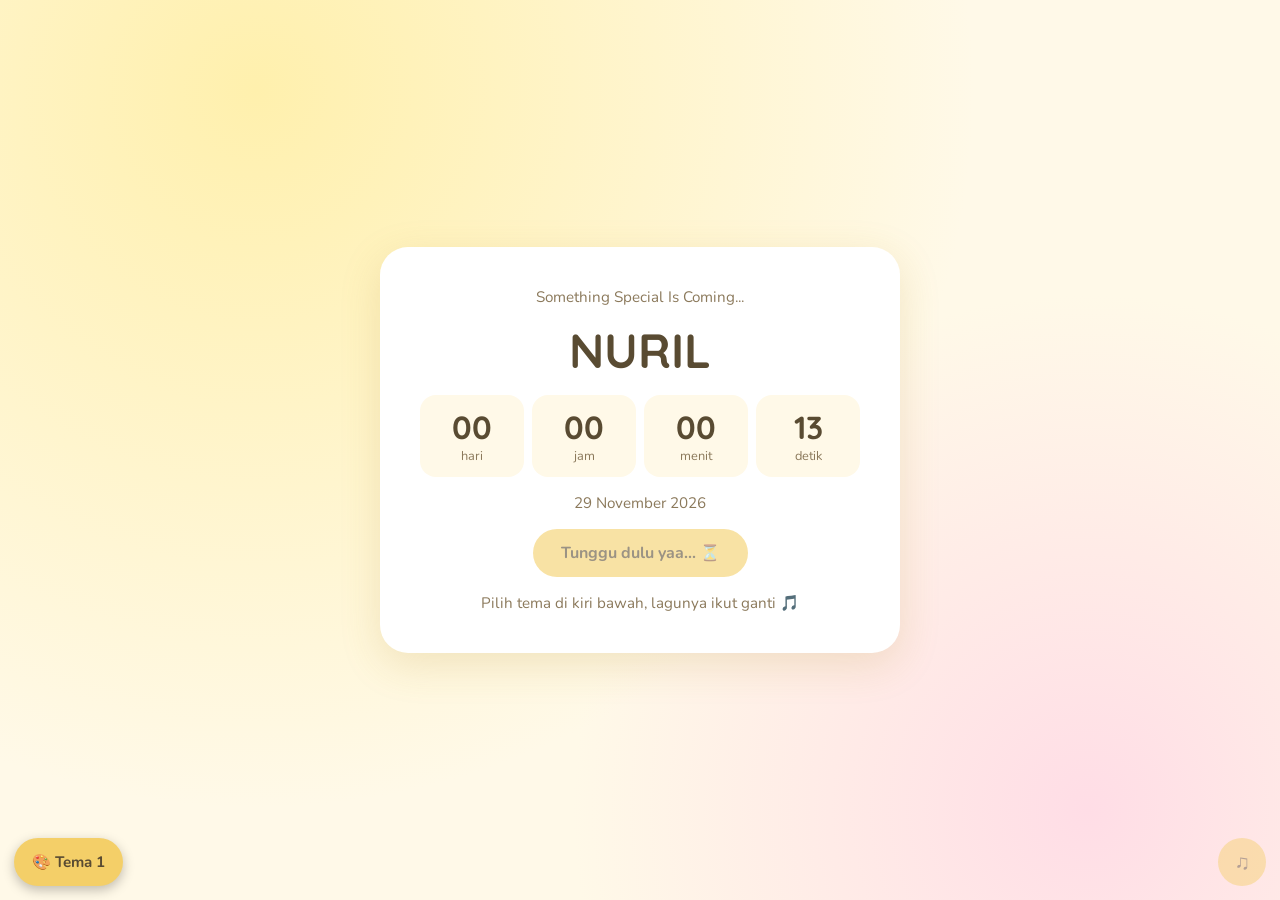
==== veey-birthday/index.html @ 507ac3ee "Add files via upload" ====
<!DOCTYPE html>
<html lang="id">
<head>
<meta charset="UTF-8">
<meta name="viewport" content="width=device-width, initial-scale=1">
<title>Birthday Website — Nuril 16th</title>
<link rel="preconnect" href="https://fonts.googleapis.com">
<link href="https://fonts.googleapis.com/css2?family=Nunito:wght@400;600;700&family=Quicksand:wght@500;700&display=swap" rel="stylesheet">
<link rel="stylesheet" href="css/style.css">
</head>
<body data-theme="1">
<div id="stars" aria-hidden="true"></div>

<main>
  <!-- Layar 0: countdown (hanya tampil sebelum waktu target) -->
  <section class="screen" id="countdown">
    <p class="small">Something Special Is Coming...</p>
    <h1>NURIL</h1>
    <div class="timer" role="timer" aria-live="off">
      <div><b id="t-d">00</b><span>hari</span></div>
      <div><b id="t-h">00</b><span>jam</span></div>
      <div><b id="t-m">00</b><span>menit</span></div>
      <div><b id="t-s">00</b><span>detik</span></div>
    </div>
    <p class="small" id="target-label">29 November 2026</p>
    <button class="btn" id="enter-btn" disabled>Tunggu dulu yaa... ⏳</button>
    <p class="small">Pilih tema di kiri bawah, lagunya ikut ganti 🎵</p>
  </section>

  <!-- Card 1 -->
  <section class="screen" id="birthday">
    <h1>Happy Birthday<br>Nuril 16th<br>Yeaayyy</h1>
    <button class="btn" data-next="greet">Lanjut ✨</button>
  </section>

  <!-- Card 2 -->
  <section class="screen" id="greet">
    <p class="msg">Haii anak smanten selamat ulang tahunnn</p>
    <button class="btn" data-next="doa">Lanjut ✨</button>
  </section>

  <!-- Card 3 -->
  <section class="screen" id="doa">
    <p class="msg">ayo kita doa dulu 🤍</p>
    <label class="small" for="doa-input">Tulis doa dan harapan kamu di sini yaa...</label>
    <textarea id="doa-input" maxlength="500" rows="5" placeholder="Tulis doa kamu di sini..."></textarea>
    <p class="small"><span id="doa-count">0</span>/500</p>
    <p class="error" id="doa-error" role="alert" hidden>Doanya masih kosong nih, tulis dulu yaa 🤍</p>
    <button class="btn" id="doa-send">Aamiin, lanjut ✨</button>
  </section>

  <!-- Card 4 -->
  <section class="screen" id="aamiin">
    <p class="small">Doa kamu:</p>
    <p class="msg prayer" id="prayer-out"></p>
    <h1 class="pop">AAMIIN 🤍</h1>
    <button class="btn" data-next="candle">Lanjut ✨</button>
  </section>

  <!-- Card 5: lilin -->
  <section class="screen" id="candle">
    <p class="msg">Bantu tiup lilinnya yaa 🎂</p>
    <div class="cake" id="cake" data-step="0">
      <div class="candles">
        <div class="candle"><i class="flame"></i></div>
        <div class="candle"><i class="flame"></i></div>
        <div class="candle"><i class="flame"></i></div>
      </div>
      <div class="tier t1"></div>
      <div class="tier t2"></div>
      <div class="plate"></div>
    </div>
    <p class="msg" id="candle-done" hidden>Yeeayyy, lilinnya udah mati! 🎉</p>
    <button class="btn" id="blow-btn">Tiuppp!!! 💨</button>
    <button class="btn" id="candle-next" data-next="school" hidden>Lanjut ✨</button>
  </section>

  <!-- Card 6 -->
  <section class="screen" id="school">
    <p class="msg">semangatt yaaa sekolahnyaaa, aku seneng kamu punya mimpi jadi anak hukum, tapi aku lebih peduli semangat kamu dari pada cita cita kamu, apapun hasilnya nanti aku akan selalu dukung kamuu</p>
    <button class="btn" data-next="happy">Lanjut ✨</button>
  </section>

  <!-- Card 7 -->
  <section class="screen" id="happy">
    <p class="msg">tapi lebih dari itu, aku lebih berharap kamu bahagia di masa masa SMA ini, semoga disetiap momennya kamu selalu bahagia yaa</p>
    <button class="btn" data-next="honest">Lanjut ✨</button>
  </section>

  <!-- Card 8 -->
  <section class="screen" id="honest">
    <p class="msg">kalau nanti udh tercapai jadi orang yang jujur yaaa, jangan takut sama mereka, aku akan selalu berusaha ngelindungin orang jujur</p>
    <button class="btn" data-next="gift">Lanjut ✨</button>
  </section>

  <!-- Card 9 -->
  <section class="screen" id="gift">
    <p class="msg">kalau sempet ke albina kamu ke ibu soto yaa, aku udah nitipin</p>
    <button class="btn" data-next="gift2">Lanjut ✨</button>
  </section>

  <!-- Card 10 -->
  <section class="screen" id="gift2">
    <p class="msg">aku takut sibuk nanti, makanya aku titipin aja hehehe, diambil okeee??!</p>
    <button class="btn" id="restart">Kembali ke awal ↺</button>
  </section>
</main>

<button class="theme" id="theme-btn" aria-label="Ganti tema (sekarang: kuning pastel)">🎨 Tema 1</button>
<button class="music" id="music-btn" aria-pressed="false" aria-label="Putar musik" disabled>♫</button>
<audio id="bgm" src="assets/audio/bgm1.mp3" loop preload="auto"></audio>
<script src="js/script.js"></script>
</body>
</html>
---- veey-birthday/css/style.css ----
:root,body[data-theme="1"]{--bg:#FFF9E8;--g1:#FFF0AD;--g2:#FFDDE6;--g2-stop:38%;--card:#FFFFFF;--text:#594B32;--text2:#8B795B;--btn:#F4CF68;--btn-h:#EABF4F;--btn-text:#594B32;--accent:#FBD0DC;--err:#a4572b;--shadow:rgba(180,140,40,.18)}
body[data-theme="2"]{--g2-stop:55%;--bg:#D8C4EE;--g1:#BFA2E0;--g2:#F4B6D2;--card:#F6EEFC;--text:#3B2457;--text2:#6A4F8C;--btn:#B58BE0;--btn-h:#A273D6;--btn-text:#2E1A47;--accent:#F7A8C8;--err:#9b2c5f;--shadow:rgba(90,50,140,.25)}
body[data-theme="3"]{--g2-stop:60%;--bg:#6F0F14;--g1:#97121A;--g2:#3F0A0E;--card:#560B12;--box:#6B1119;--text:#FBE6E0;--text2:#E8B0A8;--btn:#F3D9D2;--btn-h:#E6BDB3;--btn-text:#5A0A10;--accent:#8E1A22;--err:#FFB0A8;--shadow:rgba(20,0,2,.55)}*{box-sizing:border-box}
html,body{margin:0}
body{min-height:100vh;min-height:100svh;font-family:Nunito,system-ui,sans-serif;color:var(--text);
  background:radial-gradient(circle at 20% 10%,var(--g1),transparent 55%),radial-gradient(circle at 85% 90%,var(--g2),transparent var(--g2-stop,55%)),var(--bg);
  overflow-x:hidden;transition:background-color .5s}
main{min-height:100vh;min-height:100svh;display:grid;place-items:center;padding:16px}
.screen{display:none;width:100%;max-width:520px;background:var(--card);border-radius:28px;padding:clamp(22px,6vw,40px);
  text-align:center;box-shadow:0 12px 40px var(--shadow);flex-direction:column;align-items:center;gap:16px;position:relative;z-index:1}
.screen.active{display:flex;animation:in .5s ease both}
@keyframes in{from{opacity:0;transform:translateY(10px) scale(.98)}to{opacity:1;transform:none}}
h1{font-family:Quicksand,sans-serif;font-size:clamp(2rem,9vw,3rem);margin:0;line-height:1.15}
.msg{font-size:clamp(1.05rem,4.4vw,1.3rem);line-height:1.7;margin:0;overflow-wrap:anywhere}
.small{font-size:.95rem;color:var(--text2);margin:0}
.btn{font:700 1rem Nunito,sans-serif;color:var(--btn-text);background:var(--btn);border:0;border-radius:999px;min-height:48px;padding:12px 28px;cursor:pointer;transition:transform .15s,background .15s}
.btn:hover{background:var(--btn-h);transform:translateY(-2px)}
.btn:disabled{opacity:.6;cursor:default;transform:none}
:focus-visible{outline:3px solid var(--text);outline-offset:3px}
.timer{display:grid;grid-template-columns:repeat(4,1fr);gap:8px;width:100%}
.timer div{background:var(--bg);border-radius:16px;padding:12px 4px;display:flex;flex-direction:column}
.timer b{font:700 clamp(1.4rem,7vw,2rem) Quicksand,sans-serif}
.timer span{font-size:.8rem;color:var(--text2)}
textarea{width:100%;font:inherit;color:var(--text);background:var(--bg);border:2px solid var(--accent);border-radius:16px;padding:12px;resize:vertical}
.error{color:var(--err);margin:0}
.prayer{max-height:35vh;overflow-y:auto;width:100%;white-space:pre-wrap}
.pop{animation:pop .7s .3s cubic-bezier(.3,1.6,.5,1) both}
@keyframes pop{from{opacity:0;transform:scale(.4)}to{opacity:1;transform:scale(1)}}
/* kue + lilin */
.cake{position:relative;width:240px;height:210px;margin:6px auto 0;display:flex;flex-direction:column;align-items:center;justify-content:flex-end}
.plate{width:240px;height:12px;border-radius:50%;background:#e9dcc0;box-shadow:0 4px 8px rgba(0,0,0,.12)}
.tier{border-radius:14px 14px 6px 6px;position:relative}
.tier::before{content:"";position:absolute;left:0;right:0;top:0;height:16px;border-radius:14px 14px 0 0;
  background:radial-gradient(circle at 12px 100%,#fff 9px,transparent 10px) 0 0/28px 100% repeat-x,#fff}
.t1{width:130px;height:52px;background:#FFC2D1;z-index:2;margin-bottom:-12px}
.t2{width:200px;height:66px;background:#FFE29A;z-index:1}
.candles{display:flex;gap:26px;margin-bottom:-4px;z-index:3;height:52px;align-items:flex-end}
.candle{width:9px;height:34px;background:repeating-linear-gradient(135deg,#8ED1FC 0 6px,#fff 6px 12px);border-radius:3px;position:relative}
.flame{position:absolute;left:50%;bottom:100%;width:14px;height:24px;margin-left:-7px;margin-bottom:2px;
  background:radial-gradient(ellipse at 50% 75%,#fff7c8 0 25%,#ffc928 55%,#ff8a1f 100%);
  border-radius:50% 50% 50% 50%/65% 65% 35% 35%;transform-origin:50% 100%;
  box-shadow:0 0 12px 4px rgba(255,190,50,.55);
  animation:flick .45s ease-in-out infinite alternate;transition:scale .3s,opacity .5s}
.candle:nth-child(2) .flame{animation-delay:-.15s}
.candle:nth-child(3) .flame{animation-delay:-.3s}
@keyframes flick{from{transform:rotate(calc(var(--tilt,0deg) - 5deg)) scaleY(.95)}to{transform:rotate(calc(var(--tilt,0deg) + 5deg)) scaleY(1.12)}}
/* tiap tiupan: api miring/mengecil */
.cake[data-step="1"]{--tilt:22deg}
.cake[data-step="2"]{--tilt:-24deg}
.cake[data-step="3"]{--tilt:28deg}
.cake[data-step="4"]{--tilt:-30deg}
.cake[data-step="5"]{--tilt:32deg}
.cake[data-step="6"]{--tilt:-34deg}
.cake[data-step="3"] .flame,.cake[data-step="4"] .flame{scale:.8}
.cake[data-step="5"] .flame{scale:.6}
.cake[data-step="6"] .flame{scale:.4}
.cake.out .flame{animation:none;opacity:0;scale:.1}
.cake.out .candle::after{content:"~";position:absolute;left:50%;bottom:110%;color:#aaa;font-size:1.4rem;animation:smoke 1.6s ease-out both}
@keyframes smoke{from{opacity:.9;transform:translate(-50%,0)}to{opacity:0;transform:translate(-50%,-34px)}}
/* bintang */
#stars{position:fixed;inset:0;pointer-events:none;overflow:hidden;z-index:0}
.star{position:absolute;top:-40px;line-height:1;text-shadow:0 0 4px #fff,0 0 10px rgba(233,185,73,.9);animation:fall linear infinite}
.confetti{position:absolute;top:-50px;border-radius:2px;box-shadow:0 1px 2px rgba(0,0,0,.15);animation:fall linear infinite,sway 2s ease-in-out infinite alternate}
@keyframes sway{from{margin-left:-14px}to{margin-left:14px}}
@keyframes fall{to{transform:translateY(110vh) rotate(540deg)}}
.music,.theme{position:fixed;bottom:14px;width:48px;height:48px;border-radius:50%;border:0;background:var(--btn);color:var(--btn-text);font-size:1.3rem;cursor:pointer;z-index:5;box-shadow:0 4px 12px rgba(0,0,0,.25)}
.music{right:14px}
.theme{left:14px;width:auto;padding:0 18px;border-radius:999px;font:700 .95rem Nunito,sans-serif;cursor:pointer;display:flex;align-items:center;gap:6px}
.music[aria-pressed="true"]{background:var(--btn-h)}
@media (prefers-reduced-motion:reduce){.screen.active,.pop,.flame{animation:none!important}.btn{transition:none}}


.music:disabled{opacity:.45;cursor:not-allowed;box-shadow:none}
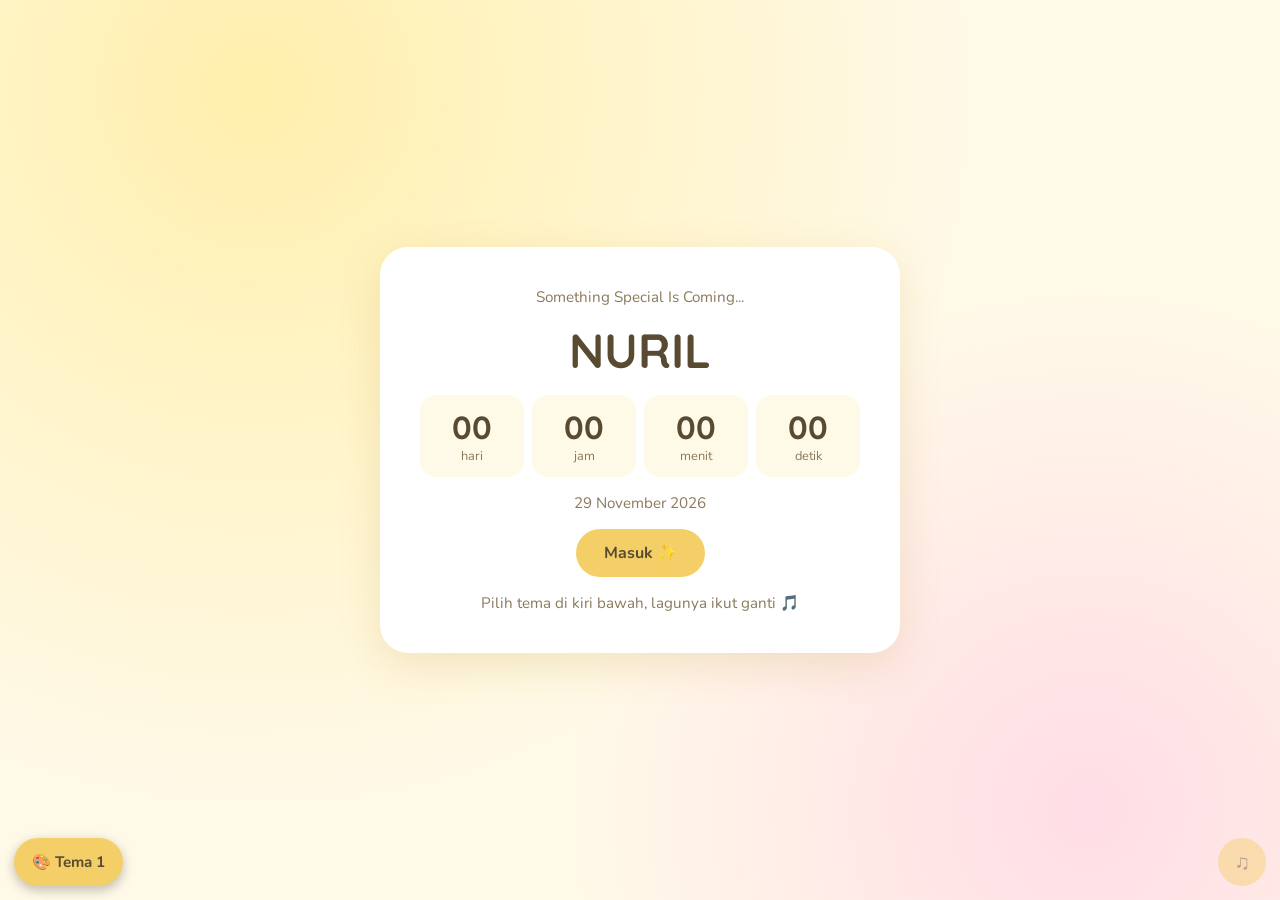
==== commit bdb9d974: "Add files via upload" ====
--- a/veey-birthday/index.html
+++ b/veey-birthday/index.html
@@ -95,13 +95,8 @@
 
   <!-- Card 9 -->
   <section class="screen" id="gift">
-    <p class="msg">kalau sempet ke albina kamu ke ibu soto yaa, aku udah nitipin</p>
-    <button class="btn" data-next="gift2">Lanjut ✨</button>
-  </section>
-
-  <!-- Card 10 -->
-  <section class="screen" id="gift2">
-    <p class="msg">aku takut sibuk nanti, makanya aku titipin aja hehehe, diambil okeee??!</p>
+    <p class="msg">Semoga kamu sukaa web buatan aku iniii
+      <br>See you later!</p>
     <button class="btn" id="restart">Kembali ke awal ↺</button>
   </section>
 </main>
--- a/veey-birthday/css/style.css
+++ b/veey-birthday/css/style.css
@@ -1,7 +1,6 @@
 :root,body[data-theme="1"]{--bg:#FFF9E8;--g1:#FFF0AD;--g2:#FFDDE6;--g2-stop:38%;--card:#FFFFFF;--text:#594B32;--text2:#8B795B;--btn:#F4CF68;--btn-h:#EABF4F;--btn-text:#594B32;--accent:#FBD0DC;--err:#a4572b;--shadow:rgba(180,140,40,.18)}
 body[data-theme="2"]{--g2-stop:55%;--bg:#D8C4EE;--g1:#BFA2E0;--g2:#F4B6D2;--card:#F6EEFC;--text:#3B2457;--text2:#6A4F8C;--btn:#B58BE0;--btn-h:#A273D6;--btn-text:#2E1A47;--accent:#F7A8C8;--err:#9b2c5f;--shadow:rgba(90,50,140,.25)}
-body[data-theme="3"]{--g2-stop:60%;--bg:#6F0F14;--g1:#97121A;--g2:#3F0A0E;--card:#560B12;--box:#6B1119;--text:#FBE6E0;--text2:#E8B0A8;--btn:#F3D9D2;--btn-h:#E6BDB3;--btn-text:#5A0A10;--accent:#8E1A22;--err:#FFB0A8;--shadow:rgba(20,0,2,.55)}*{box-sizing:border-box}
-html,body{margin:0}
+body[data-theme="3"]{--g2-stop:60%;--bg:#6F0F14;--g1:#97121A;--g2:#3F0A0E;--card:#560B12;--box:#6B1119;--text:#FBE6E0;--text2:#E8B0A8;--btn:#F3D9D2;--btn-h:#E6BDB3;--btn-text:#5A0A10;--accent:#8E1A22;--err:#FFB0A8;--shadow:rgba(20,0,2,.55)}*{box-sizing:border-box}html,body{margin:0}
 body{min-height:100vh;min-height:100svh;font-family:Nunito,system-ui,sans-serif;color:var(--text);
   background:radial-gradient(circle at 20% 10%,var(--g1),transparent 55%),radial-gradient(circle at 85% 90%,var(--g2),transparent var(--g2-stop,55%)),var(--bg);
   overflow-x:hidden;transition:background-color .5s}
